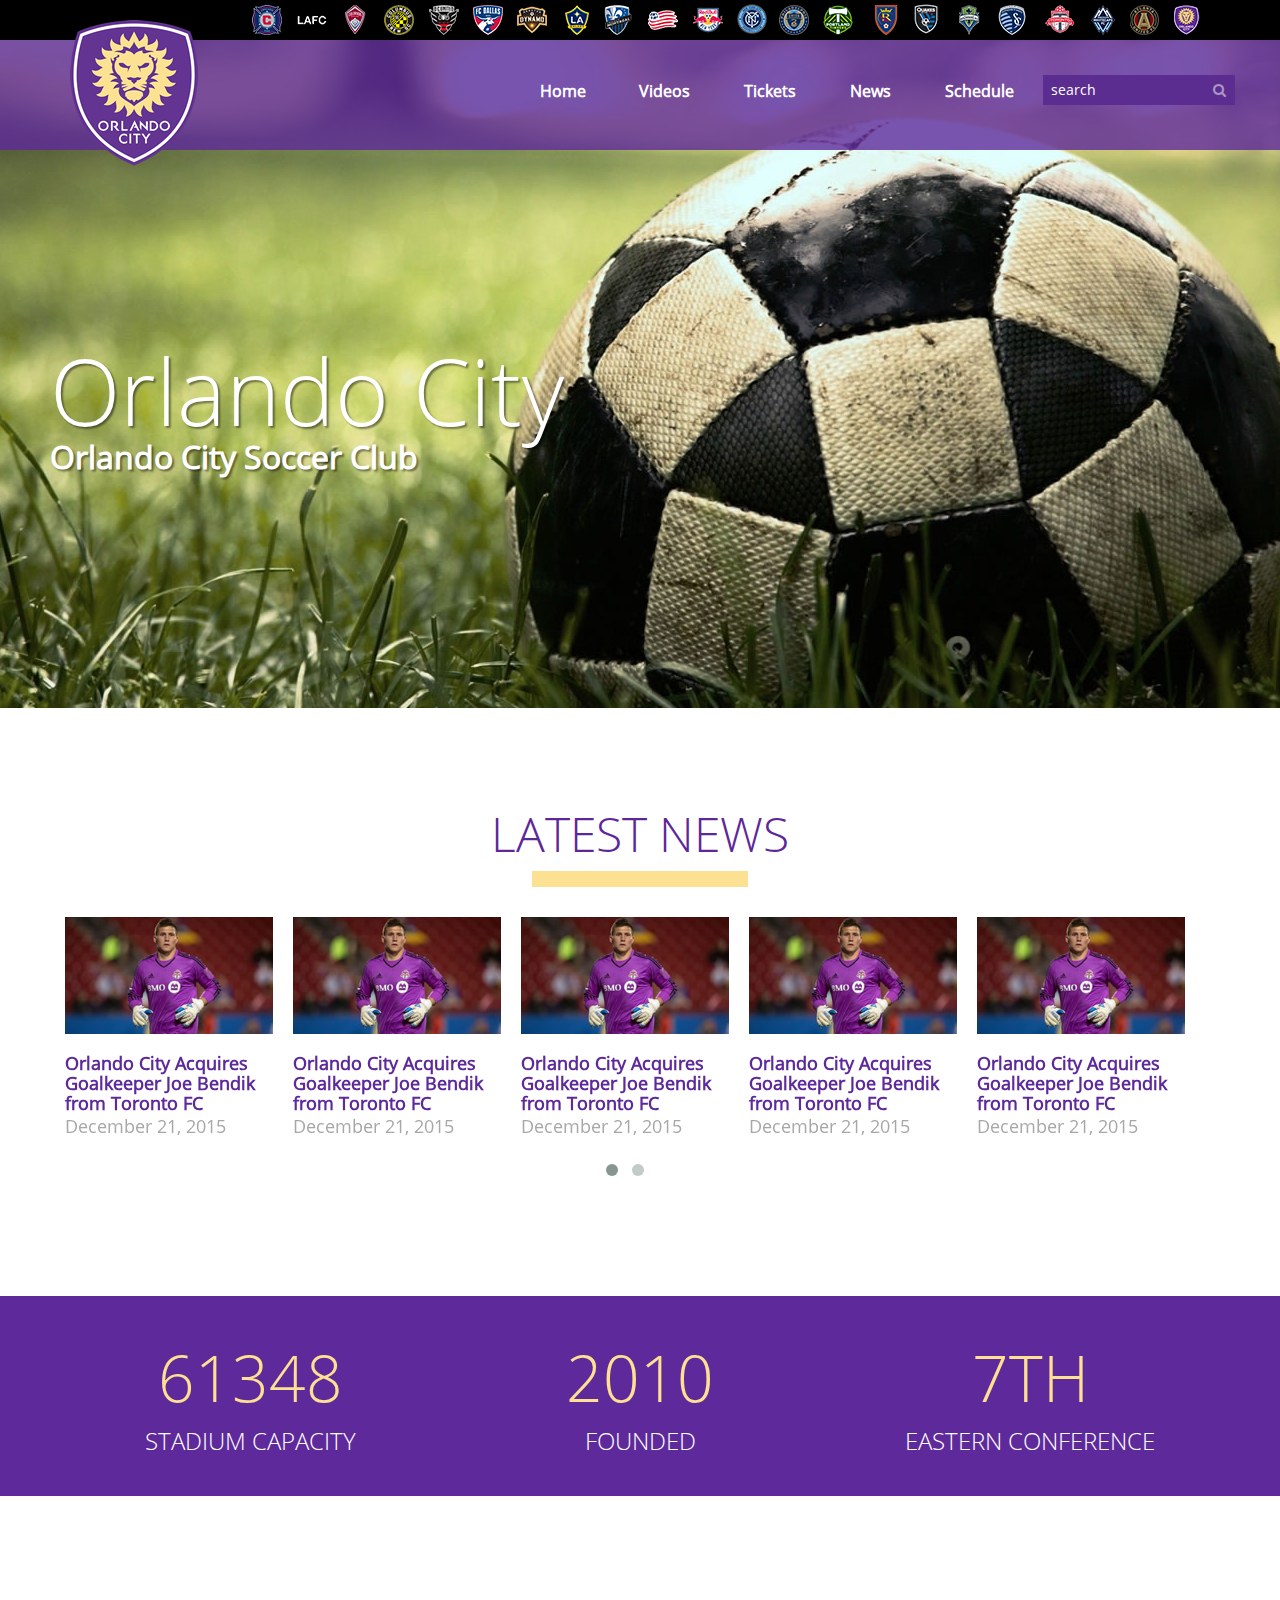
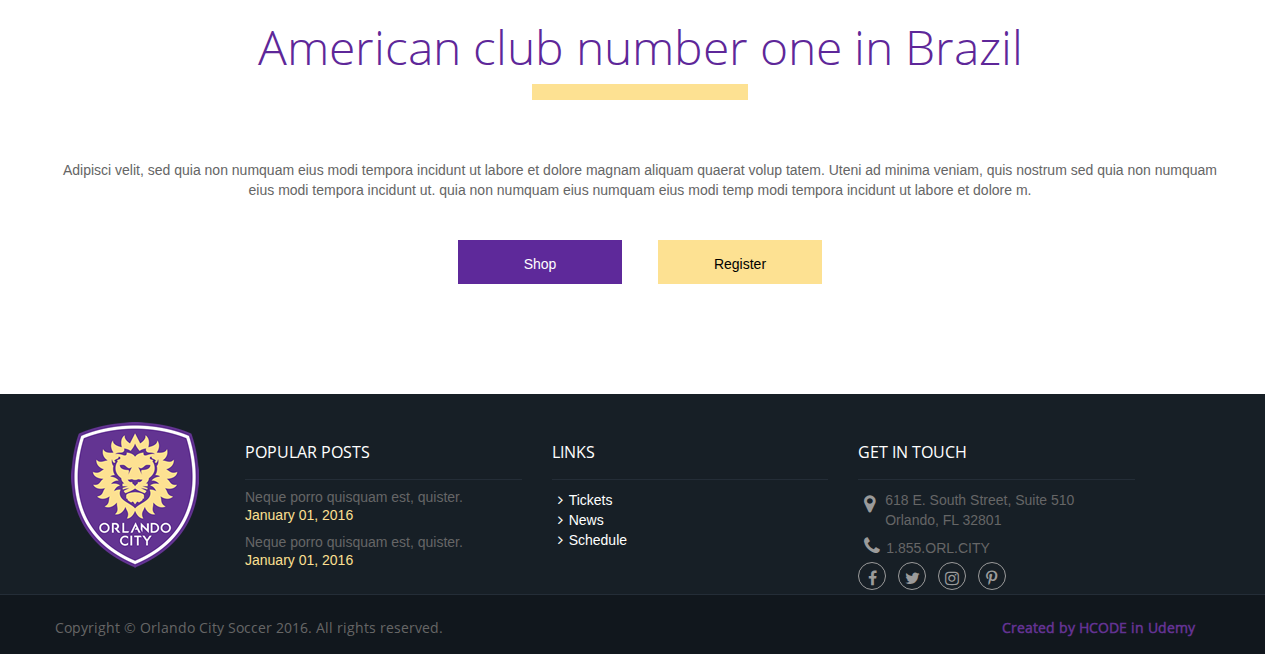
==== secao4-jQuery/index.html @ 57d395df "Seção 4 tag video" ====
<!DOCTYPE html>
<html lang='pt'>
	<head>
		<meta charset='utf-8'>
		<title>Orlando City</title>
		<link rel='stylesheet' href='lib/bootstrap/css/bootstrap.min.css'>
		<link rel="stylesheet" href="lib/owl-carousel/owl.carousel.css">
		<link rel='stylesheet' href='lib/owl-carousel/owl.theme.css'>
		<link rel='stylesheet' href='https://maxcdn.bootstrapcdn.com/font-awesome/4.5.0/css/font-awesome.min.css'>
		<link rel='stylesheet' href='css/orlando.css'>
	</head>
	<body>
		<header>
			<div class='container'>
				<img id='logotipo' src='img/orlando-logo.png' alt='Logotipo'>
			</div>
			<div class='header-black'>
				<div class='container'>
					<ul class='pull-right'>
						<li class='club-01'><a href='#'></a></li>
						<li class='club-02'><a href='#'></a></li>
						<li class='club-03'><a href='#'></a></li>
						<li class='club-04'><a href='#'></a></li>
						<li class='club-05'><a href='#'></a></li>
						<li class='club-06'><a href='#'></a></li>
						<li class='club-07'><a href='#'></a></li>
						<li class='club-08'><a href='#'></a></li>
						<li class='club-09'><a href='#'></a></li>
						<li class='club-10'><a href='#'></a></li>
						<li class='club-11'><a href='#'></a></li>
						<li class='club-12'><a href='#'></a></li>
						<li class='club-13'><a href='#'></a></li>
						<li class='club-14'><a href='#'></a></li>
						<li class='club-15'><a href='#'></a></li>
						<li class='club-16'><a href='#'></a></li>
						<li class='club-17'><a href='#'></a></li>
						<li class='club-18'><a href='#'></a></li>
						<li class='club-19'><a href='#'></a></li>
						<li class='club-20'><a href='#'></a></li>
						<li class='club-21'><a href='#'></a></li>
						<li class='club-22'><a href='#'></a></li>
					</ul>
				</div>
			</div>
			<div class='container'>
				<div class='row'>
					<nav id='menu' class='pull-right'>
						<ul>
							<li><a href='index.html'>Home</a></li>
							<li><a href='videos.html'>Videos</a></li>
							<li><a href='#'>Tickets</a></li>
							<li><a href='#'>News</a></li>
							<li><a href='#'>Schedule</a></li>
							<li class='search'>
								<div class='input-group'>
							      <input id='input-search' type='search' placeholder='search'>
							      <span class='input-group-btn'>
							        <button type='button'><i class='fa fa-search'></i></button>
							      </span>
							    </div><!-- /input-group -->
							</li>
						</ul>
					</nav>
				</div>
			</div>			
		</header>
		<section>
			<div id='banner'>
				<h1>Orlando City<small>Orlando City Soccer Club</small></h1>
			</div>
			<div id='news' class='container'>
				<div class='row text-center'>
					<h2>Latest News</h2>
					<hr>	
				</div>				
				<div class='row thumbnails owl-carousel owl-theme'>
					<div class='items'>
						<div class='item-inner'>
							<img src='img/noticia-thumb.jpg' alt='Noticia'>
							<h3>Orlando City Acquires Goalkeeper Joe Bendik from Toronto FC</h3>
							<time>December 21, 2015</time>
						</div>
					</div>
					<div class='items'>
						<div class='item-inner'>
							<img src='img/noticia-thumb.jpg' alt='Noticia'>
							<h3>Orlando City Acquires Goalkeeper Joe Bendik from Toronto FC</h3>
							<time>December 21, 2015</time>
						</div>
					</div>
					<div class='items'>
						<div class='item-inner'>
							<img src='img/noticia-thumb.jpg' alt='Noticia'>
							<h3>Orlando City Acquires Goalkeeper Joe Bendik from Toronto FC</h3>
							<time>December 21, 2015</time>
						</div>
					</div>
					<div class='items'>
						<div class='item-inner'>
							<img src='img/noticia-thumb.jpg' alt='Noticia'>
							<h3>Orlando City Acquires Goalkeeper Joe Bendik from Toronto FC</h3>
							<time>December 21, 2015</time>
						</div>
					</div>
					<div class='items'>
						<div class='item-inner'>
							<img src='img/noticia-thumb.jpg' alt='Noticia'>
							<h3>Orlando City Acquires Goalkeeper Joe Bendik from Toronto FC</h3>
							<time>December 21, 2015</time>
						</div>
					</div>
					<div class='items'>
						<div class='item-inner'>
							<img src='img/noticia-thumb.jpg' alt='Noticia'>
							<h3>Orlando City Acquires Goalkeeper Joe Bendik from Toronto FC</h3>
							<time>December 21, 2015</time>
						</div>
					</div>
					<div class='items'>
						<div class='item-inner'>
							<img src='img/noticia-thumb.jpg' alt='Noticia'>
							<h3>Orlando City Acquires Goalkeeper Joe Bendik from Toronto FC</h3>
							<time>December 21, 2015</time>
						</div>
					</div>
					<div class='items'>
						<div class='item-inner'>
							<img src='img/noticia-thumb.jpg' alt='Noticia'>
							<h3>Orlando City Acquires Goalkeeper Joe Bendik from Toronto FC</h3>
							<time>December 21, 2015</time>
						</div>
					</div>
				</div> <!-- owl carousel -->
			</div> <!-- notícias -->
			<div id='estatisticas'>
				<div class='container'>
					<div class='row'>
						<div class='col-md-4'>
							<p>61348<small>Stadium Capacity</small></p>
						</div>
						<div class='col-md-4'>
							<p>2010<small>Founded</small></p>
						</div>
						<div class='col-md-4'>
							<p>7th<small>Eastern Conference</small></p>
						</div>
					</div>
				</div>
			</div>
			<div id='call-to-action'>
				<div class='container'>
					<div class='row text-center'>
						<h2>American club number one in Brazil</h2>
						<hr>	
					</div>
					<div class='row'>
						<p>Adipisci velit, sed quia non numquam eius modi tempora incidunt ut labore et dolore magnam aliquam quaerat volup tatem. Uteni ad minima veniam, quis nostrum sed quia non numquam eius modi tempora incidunt ut. quia non numquam eius numquam eius modi temp modi tempora incidunt ut labore et dolore m.</p>
					</div>
					<div class='text-center'>
						<div class='row row-max-400'>
							<div class='col-xs-6'>
								<a href='#' class='btn btn-roxo'>Shop</a>
							</div>
							<div class='col-xs-6'>
								<a href='#' class='btn btn-amarelo'>Register</a>
							</div>
						</div>
					</div>
				</div>
			</div>
		</section>
		<footer>
			<div class='row row-cinza-claro'>
				<div class='container'>
					<div class='row'>
						<div class='col-md-2 text-center'>
							<img class='logotipo' src='img/orlando-logo.png' alt='Logotipo'>
						</div>
						<div class='col-md-10'>
							<div class='row row-cols'>
								<div class='col-md-4 col-popular-post'>
									<h4>POPULAR POSTS</h4>
									<ul class='list-unstyled'>
										<li>
											<h5>Neque porro quisquam est, quister.</h5>
											<time>January 01, 2016</time>
										</li>
										<li>
											<h5>Neque porro quisquam est, quister.</h5>
											<time>January 01, 2016</time>
										</li>
									</ul>
								</div>
								<div class='col-md-4 col-links'>
									<h4>LINKS</h4>
									<ul class='list-unstyled'>
										<li><a href='#'><i class='fa fa-angle-right'></i>Tickets</a></li>
										<li><a href='#'><i class='fa fa-angle-right'></i>News</a></li>
										<li><a href='#'><i class='fa fa-angle-right'></i>Schedule</a></li>
									</ul>
								</div>
								<div class='col-md-4 col-get-in-touch'>
									<h4>GET IN TOUCH</h4>
									<address>
										<i class='fa fa-map-marker'></i> <span>618 E. South Street, Suite 510<br/>Orlando, FL 32801</span>
									</address>
									<p><a href='tel:1855ORLCITY'><i class='fa fa-phone'></i>1.855.ORL.CITY</a></p>
									<ul class='list-unstyled list-socials'>
										<li>
											<a href='#' target='_blank'><i class='fa fa-facebook'></i></a>
										</li>
										<li>
											<a href='#' target='_blank'><i class='fa fa-twitter'></i></a>
										</li>
										<li>
											<a href='#' target='_blank'><i class='fa fa-instagram'></i></a>
										</li>
										<li>
											<a href='#' target='_blank'><i class='fa fa-pinterest-p'></i></a>
										</li>
									</ul>
								</div>
							</div>
						</div>
					</div>
				</div>
			</div>
			<div class='row row-cinza-escuro'>
				<div class='container'>
					<p class='pull-left'>Copyright © Orlando City Soccer 2016. All rights reserved.</p>
					<p class='pull-right text-roxo'>Created by HCODE in Udemy</p>
				</div>
			</div>
		</footer>
		<script src='lib/jquery/jquery.min.js'></script>
		<script src='lib/owl-carousel/owl.carousel.min.js'></script>
		<script src='lib/bootstrap/js/bootstrap.min.js'></script>
		<script>
			$(document).ready(() => {
				// transição de estilos do título do banner
				// quando passar o mouse pelo logotipo
				$('#logotipo').on('mouseover', function(){
					console.log('#logotipo mouseover');
					$('#banner h1').addClass('efeito-in');
					// let documentoHtml = $(document)[0];
					// console.log(documentoHtml);
					// $('#banner h1').css({'color':'red', 'font-size':'12em', 'transition':'1s'});
				}).on('mouseout', function(){
					console.log('#logotipo mouseout');
					$('#banner h1').removeClass('efeito-in');
				});
				// estilo da caixa de pesquisa
				$('#input-search').on('focus', function(){
					// quando entrar no foco
					$('li.search').addClass('ativo');
				}).on('blur', function(){
					// quando perder o foco
					$('li.search').removeClass('ativo');
					// limpa o campo
					$('#input-search').val('');
				});
				$('.thumbnails').owlCarousel({
					loop:true,
					margin:10,
					nav:true,
					navText:["Anterior","Próximo"],
					responsive:{
						0:{items:0},
						480:{items:3},
						768:{items:4},
						1200:{items:6},
					}
				});
			});
		</script>
		<!-- <script>
			$(document).ready(function() {
			});
		</script> -->
	</body>
</html>
---- secao4-jQuery/css/orlando.css ----
@font-face {
	font-family: 'OpenSans';
	src: url("../fonts/Open_Sans/OpenSans-Regular.ttf");
	font-size: 1em;
}
@font-face {
	font-family: 'OpenSans-Light';
	src: url("../fonts/Open_Sans/OpenSans-Light.ttf");
	font-size: 1em;
}
header {
	width: 100%;
	height: 150px;
	background-color: rgba(94, 41, 154, .8);
	z-index: 2;
    position: relative;
}
header .container {
	position: relative;
}
header #logotipo {
	position: absolute;
	top: 20px;
	z-index: 3;
}
header .header-black {
	background-color: #000;
	height: 40px;
}
header .header-black li {
	background-image: url("../img/clubs.png");
	background-repeat: no-repeat;
	display: inline-block;
	margin: 4px;
}
header .header-black li a {
	width: 32px;
	height: 32px;
	display: block;
}
header .header-black li.club-01 {
	background-position: 0px 0px;
}
header .header-black li.club-02 {
	background-position: -48px 0px;
}
header .header-black li.club-03 {
	background-position: -95px 0px;
}
header .header-black li.club-04 {
	background-position: -140px 0px;
}
header .header-black li.club-05 {
	background-position: -189px 0px;
}
header .header-black li.club-06 {
	background-position: -239px 0px;
}
header .header-black li.club-07 {
	background-position: -288px 0px;
}
header .header-black li.club-08 {
	background-position: -334px 0px;
}
header .header-black li.club-09 {
	background-position: -381px 0px;
}
header .header-black li.club-10 {
	background-position: -429px 0px;
}
header .header-black li.club-11 {
	background-position: -478px 0px;
}
header .header-black li.club-12 {
	background-position: -527px 0px;
}
header .header-black li.club-13 {
	background-position: -579px 0px;
}
header .header-black li.club-14 {
	background-position: -629px 0px;
}
header .header-black li.club-15 {
	background-position: -671px 0px;
}
header .header-black li.club-16 {
	background-position: -719px 0px;
}
header .header-black li.club-17 {
	background-position: -763px 0px;
}
header .header-black li.club-18 {
	background-position: -808px 0px;
}
header .header-black li.club-19 {
	background-position: -853px 0px;
}
header .header-black li.club-20 {
	background-position: -900px 0px;
}
header .header-black li.club-21 {
	background-position: -950px 0px;
}
header .header-black li.club-22 {
	background-position: -1000px 0px;
}
#menu {
	margin: 12px 0;
}
#menu li {
	display: inline-block;
	font-family: "OpenSans";
}
#menu li.search {
	/* transition-timing-function: cubic-bezier(1, -0.91, 0.91, 1); */
	transition-timing-function: cubic-bezier(0.075, 0.82, 0.165, 1);
	transition-duration: 1s;
	width: 182px;
}
#menu li.search input {
	background-color: #5C2D90;
	color: #fff;
	border: none;
	height: 30px;
	line-height: 30px;
	padding-left: 8px;
}
#menu li.search.ativo {
	width: 300px;
}
#menu li.search.ativo input {
	width: 300px;
}
#menu li.search ::-webkit-input-placeholder {
	color: #fff;	
}
#menu li.search button {
	background: none;
	border: none;
	position: absolute;
    right: 3px;
    top: 7px;
}
#menu li.search button i {
	font-size: 14px;
	color: rgba(255, 255, 255, .5);
}
#menu li a {
	color: #FFF;
	font-size: 16px;
	padding: 10px 25px;
	font-weight: bold;
}
#menu li.search .input-group {
	top: 8px;
}
#banner {
	width: 100%;
	height: 728px;
	position: relative;
	background: url("../img/banner.jpg") no-repeat;
	background-position: center -100px;
	top: -130px;
}
#banner h1 {
	transition: 1s;
	color: #fff;
	top: 300px;
	position: relative;
	font-size: 92px;
	text-shadow:2px 2px 2px rgba(0, 0, 0, .45);
	font-family: 'OpenSans-Light';
	margin-left: 50px;
}
#banner h1 small {
	font-size: 32px;
	display: block;
	color: #FFF;
	font-family: 'OpenSans';
	font-weight: bold;
}
#banner h1.efeito-in {
	color: red;
	font-size: 12em;
}
#news {
	position: relative;
    top: -110px;
}
#news h2 {
	color:#5E2799;
	font-family: 'OpenSans-Light';
	font-size: 48px;
	text-transform: uppercase;
	text-align: center;
}
#news hr {
	border:#FDE192 solid 8px;
	width: 200px;
	margin: 0 auto;
}
#news .thumbnails {
	margin-top: 20px;
}
#news .thumbnails h3 {
	color: #5E299A;
	font-size: 18px;
	font-family: 'OpenSans';
	font-weight: bold;
	margin-bottom: 0;
}
#news .thumbnails time {
	color:#A7A7A7;
	font-size: 18px;
	font-family: 'OpenSans';
}
#news .thumbnails .item-inner {
	padding: 10px;
}
#news .thumbnails .item-inner img {
	width: 100%;
}
#estatisticas {
	background-color: #5E299A;
	width: 100%;
	height: 200px;
	text-align: center;
}
#estatisticas p {
	color: #FDE092;
	text-transform: uppercase;
	font-family: 'OpenSans-Light';
	font-size: 64px;
	margin-top: 36px;
}
#estatisticas p small {
	color: #fff;
	font-size: 24px;
	display: block;
}
#call-to-action {
	text-align: center;
	margin-top: 105px;
}
#call-to-action h2 {
	color:#5E2799;
	font-family: 'OpenSans-Light';
	font-size: 48px;
	text-align: center;
}
#call-to-action hr {
	border:#FDE192 solid 8px;
	width: 200px;
	margin: 0 auto;
}
#call-to-action p {
	margin-top: 60px;
	margin-bottom: 40px;
	color: #656565;
}
#call-to-action .btn {
	min-width: 164px;
    height: 44px;
    line-height: 34px;
    border-radius: 0;
}
#call-to-action .btn-roxo {
    color: #fff;
    background-color: #5E299A;
    border-color: #5E299A;
}
#call-to-action .btn-amarelo {
    color: #000;
    background-color: #FDE192;
    border-color: #FDE192;
}
#call-to-action .row-max-400 {
	margin: 0 auto;
	max-width: 400px;
}
footer {
	margin-top: 110px;
}
footer .row {
	width: 100%;
}
footer .row p {
	line-height: 55px;
	margin-bottom: 0;
}
footer .row-cinza-claro {
	height: 200px;
	background-color: #171F26;
}
footer .row-cinza-escuro {
	height: 60px;
	background-color: #11171D;
	border-top: #242D37 1px solid;
}
footer .pull-left {
	font-family: 'OpenSans';
	font-size: 14px;
	color: #666;
}
footer .text-roxo {
	color: #623291;
	font-family: 'OpenSans';
	font-weight: bold;
	font-size: 14px;
}
footer .logotipo {
	margin-top: 28px;
}
footer .col-popular-post,
footer .col-links,
footer .col-get-in-touch {
	margin-top: 40px;
}
footer .row-cols h4 {
	font-family: 'OpenSans';
	font-size: 16px;
	color: #FFF;
	padding-bottom: 17px;
	border-bottom: #242D37 1px solid;
}
footer .row-cols h5 {
	color: #666;
	font-family: Arial;
	font-size: 14px;
	margin-bottom: 0;
}
footer .row-cols time {
	color: #FDE092;
	font-family: Arial;
	font-size: 14px;
}
footer .col-links a {
	color: #FFF;
	font-family: Arial;
	font-size: 14px;
}
footer .col-links .fa {
	margin: 0 6px;
}
footer .col-get-in-touch address {
	color:#666;
	font-family: Arial;
	font-size: 14px;
	margin-bottom: 6px;
}
footer .col-get-in-touch address span {
	display: inline-block;
}
footer .col-get-in-touch address i {
	position: relative;
	top: -14px;
}
footer .col-get-in-touch i {
	color: #9B9B9B;
	font-size: 20px;
	margin: 0 6px;
}
footer .col-get-in-touch a {
	color: #666;
}
footer .col-get-in-touch p {
	line-height: 20px;
}
footer .list-socials {
	margin-top: 4px;
}
footer .list-socials li {
	display: inline-block;
	margin-right: 8px;
}
footer .list-socials a {
	display: block;
	border: #9B9B9B 1px solid;
	width: 28px;
	height: 28px;
	line-height: 28px;
	border-radius: 14px;
	text-align: center;
}
footer .list-socials i {
	font-size: 16px;
	margin: 7px auto;
}
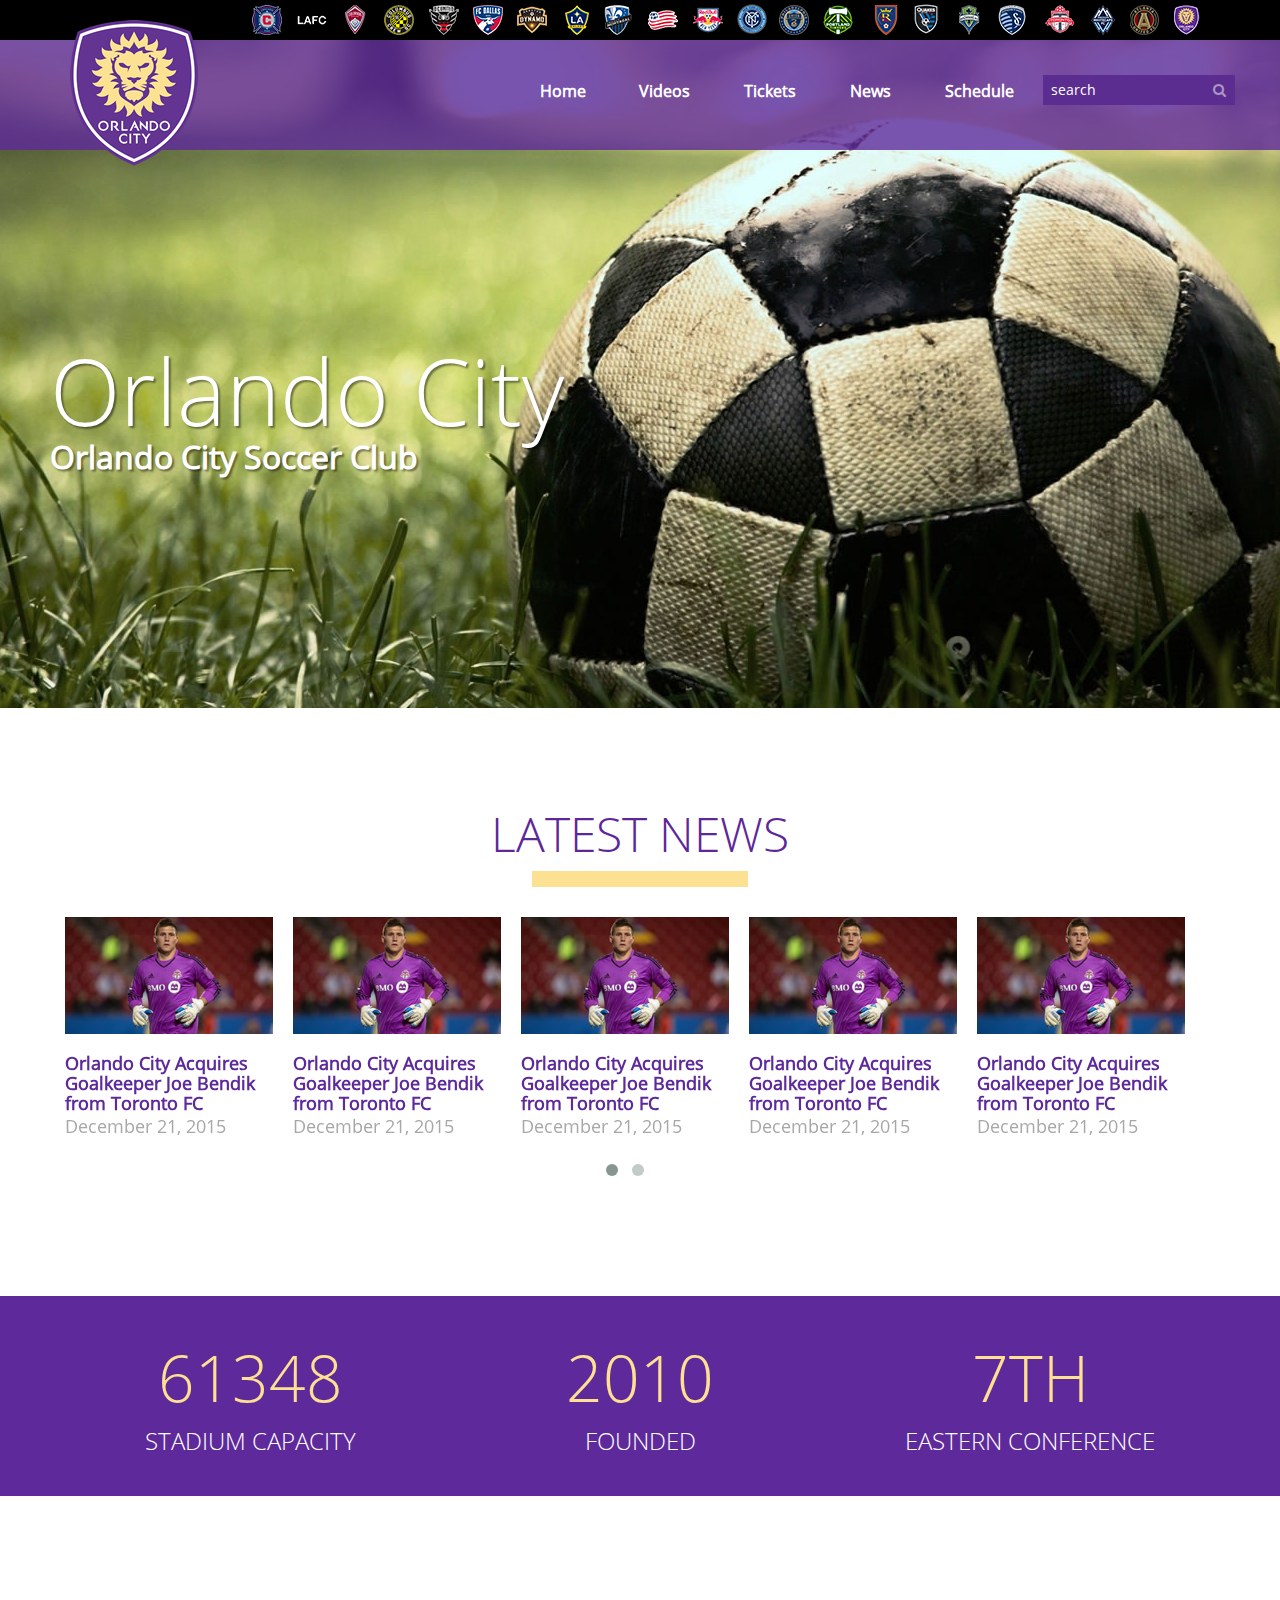
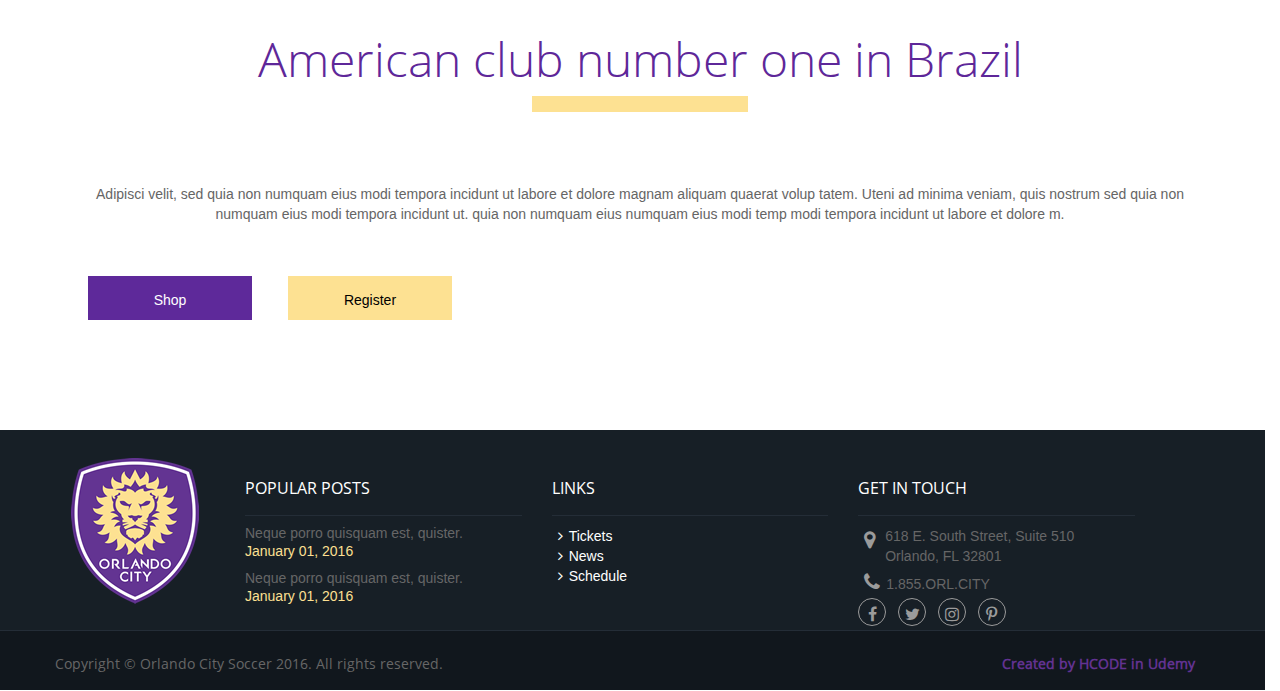
==== commit bdec0feb: "Seção 4 video" ====
--- a/secao4-jQuery/index.html
+++ b/secao4-jQuery/index.html
@@ -169,7 +169,7 @@
 				</div>
 			</div>
 		</section>
-		<footer>
+		<footer as="as">
 			<div class='row row-cinza-claro'>
 				<div class='container'>
 					<div class='row'>
--- a/secao4-jQuery/css/orlando.css
+++ b/secao4-jQuery/css/orlando.css
@@ -385,4 +385,7 @@
 footer .list-socials i {
 	font-size: 16px;
 	margin: 7px auto;
+}
+#call-to-action div.row {
+	margin: 12px 0px 0px 0px;
 }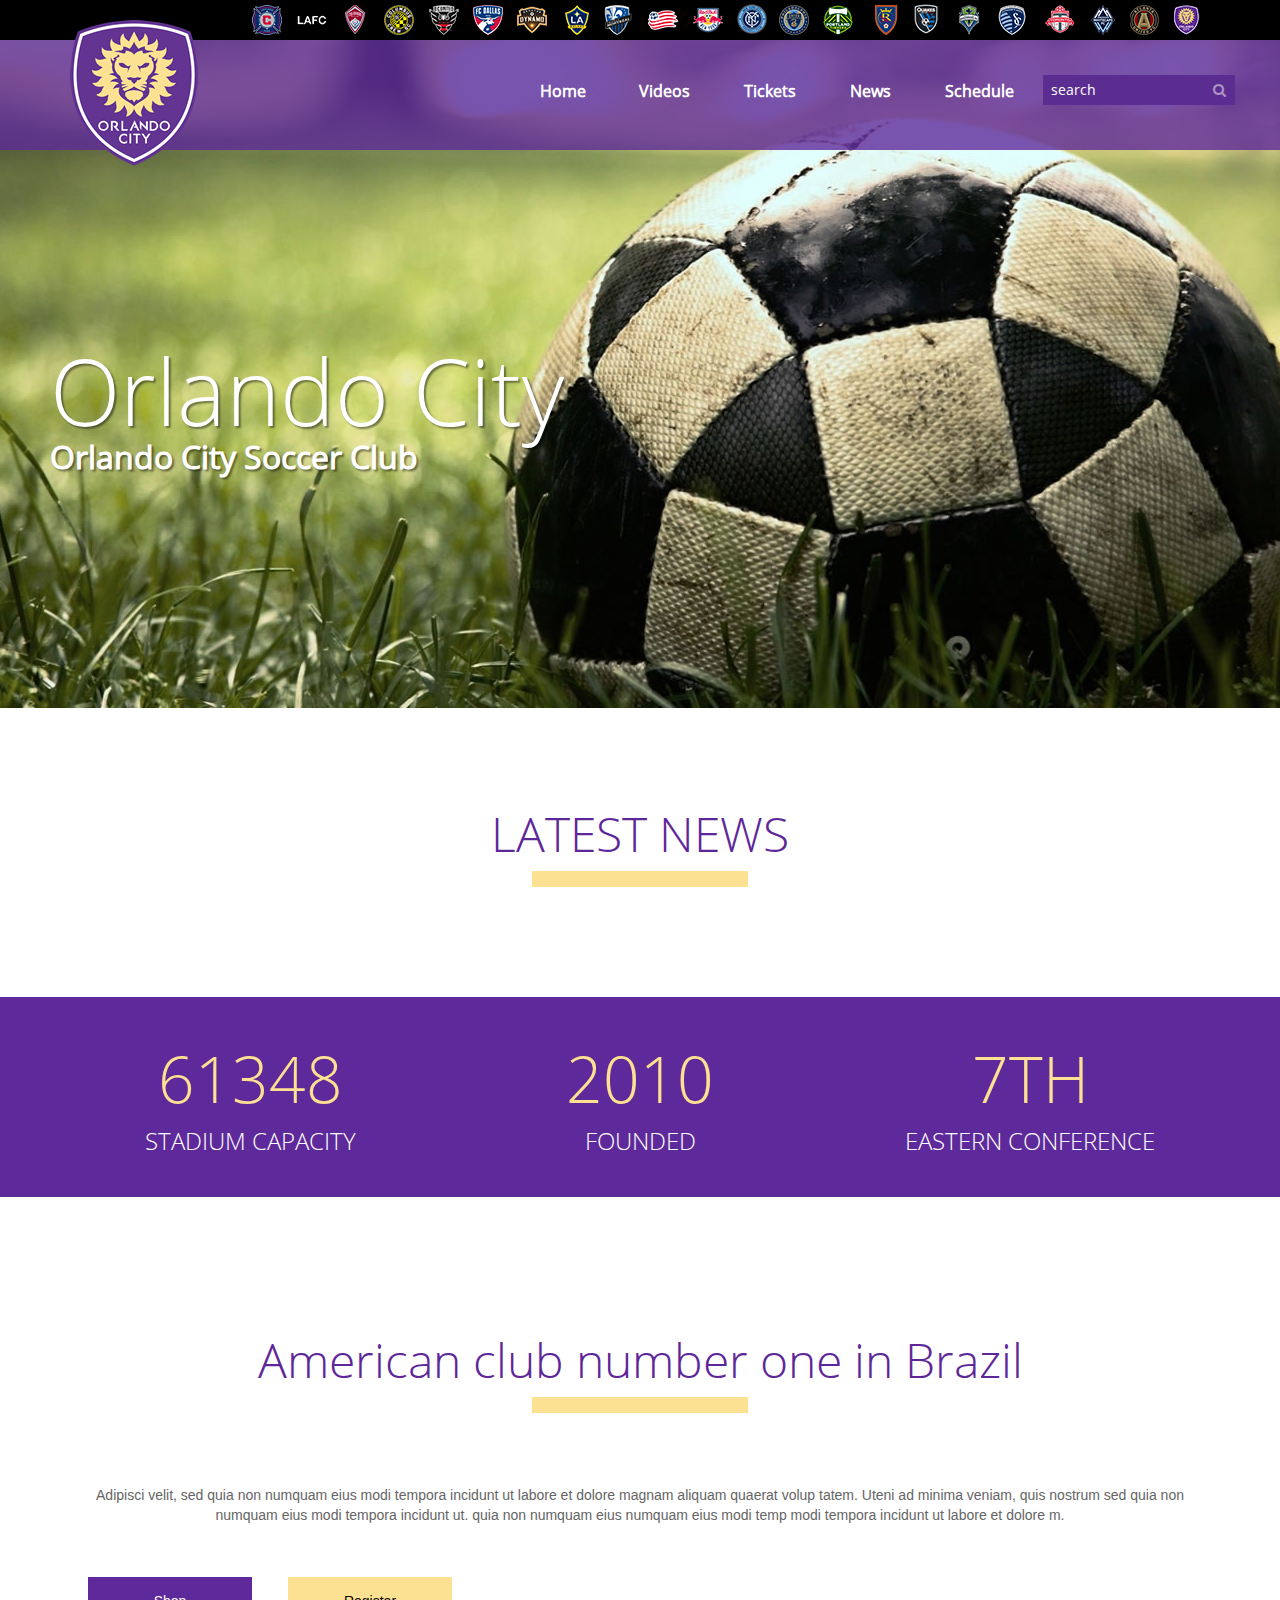
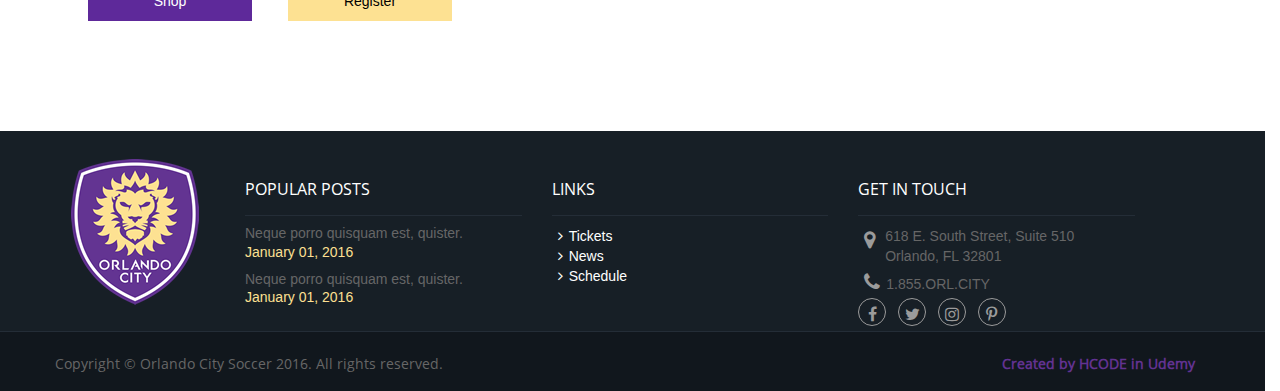
==== commit 48258308: "carousel, jquery - menu de vídeo interativo" ====
--- a/secao4-jQuery/index.html
+++ b/secao4-jQuery/index.html
@@ -169,7 +169,7 @@
 				</div>
 			</div>
 		</section>
-		<footer as="as">
+		<footer>
 			<div class='row row-cinza-claro'>
 				<div class='container'>
 					<div class='row'>
@@ -235,44 +235,7 @@
 		<script src='lib/jquery/jquery.min.js'></script>
 		<script src='lib/owl-carousel/owl.carousel.min.js'></script>
 		<script src='lib/bootstrap/js/bootstrap.min.js'></script>
-		<script>
-			$(document).ready(() => {
-				// transição de estilos do título do banner
-				// quando passar o mouse pelo logotipo
-				$('#logotipo').on('mouseover', function(){
-					console.log('#logotipo mouseover');
-					$('#banner h1').addClass('efeito-in');
-					// let documentoHtml = $(document)[0];
-					// console.log(documentoHtml);
-					// $('#banner h1').css({'color':'red', 'font-size':'12em', 'transition':'1s'});
-				}).on('mouseout', function(){
-					console.log('#logotipo mouseout');
-					$('#banner h1').removeClass('efeito-in');
-				});
-				// estilo da caixa de pesquisa
-				$('#input-search').on('focus', function(){
-					// quando entrar no foco
-					$('li.search').addClass('ativo');
-				}).on('blur', function(){
-					// quando perder o foco
-					$('li.search').removeClass('ativo');
-					// limpa o campo
-					$('#input-search').val('');
-				});
-				$('.thumbnails').owlCarousel({
-					loop:true,
-					margin:10,
-					nav:true,
-					navText:["Anterior","Próximo"],
-					responsive:{
-						0:{items:0},
-						480:{items:3},
-						768:{items:4},
-						1200:{items:6},
-					}
-				});
-			});
-		</script>
+		<script src="js/efeitos.js"></script>
 		<!-- <script>
 			$(document).ready(function() {
 			});
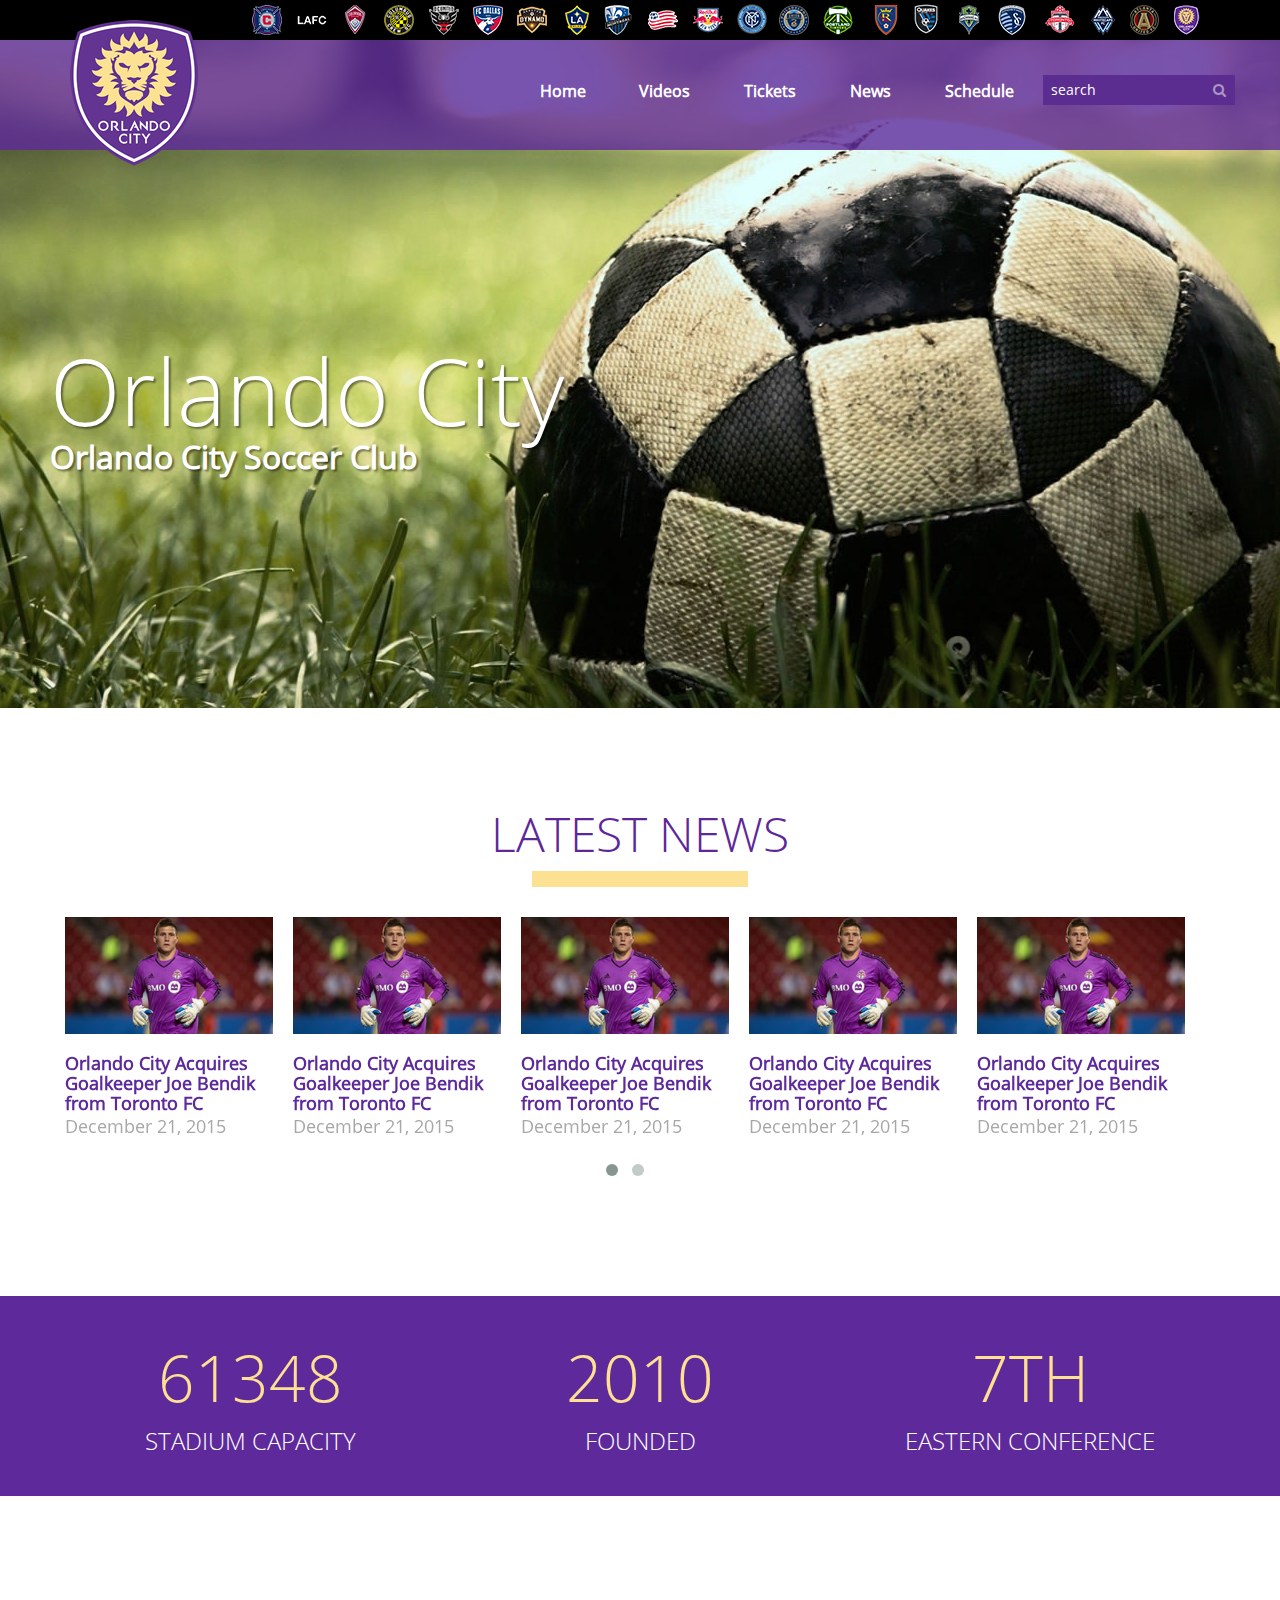
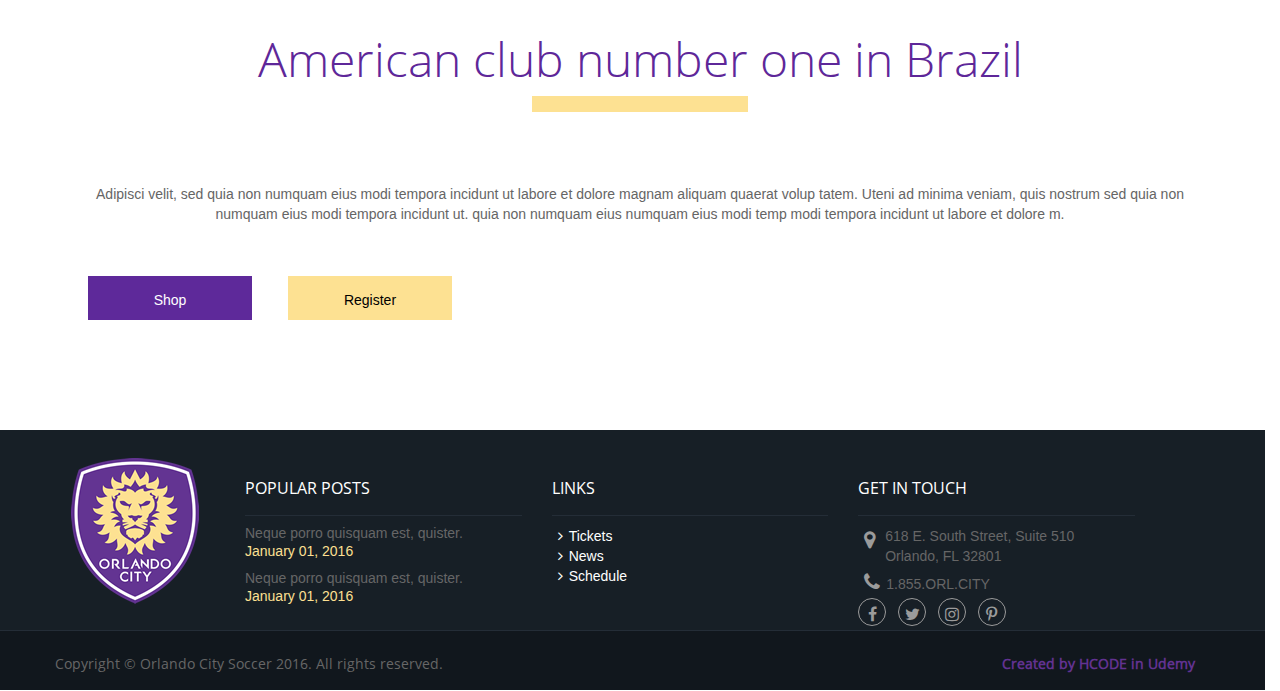
==== commit ae490040: "Início Seção 6 Responsivo Mobile" ====
--- a/secao4-jQuery/index.html
+++ b/secao4-jQuery/index.html
@@ -2,12 +2,14 @@
 <html lang='pt'>
 	<head>
 		<meta charset='utf-8'>
+		<meta name="viewport" content="width:device-width, inicial-scale=1">
 		<title>Orlando City</title>
 		<link rel='stylesheet' href='lib/bootstrap/css/bootstrap.min.css'>
 		<link rel="stylesheet" href="lib/owl-carousel/owl.carousel.css">
 		<link rel='stylesheet' href='lib/owl-carousel/owl.theme.css'>
 		<link rel='stylesheet' href='https://maxcdn.bootstrapcdn.com/font-awesome/4.5.0/css/font-awesome.min.css'>
 		<link rel='stylesheet' href='css/orlando.css'>
+		<link rel='stylesheet' href='css/orlando-mobile.css'>
 	</head>
 	<body>
 		<header>
--- a/secao4-jQuery/css/orlando.css
+++ b/secao4-jQuery/css/orlando.css
@@ -388,4 +388,8 @@
 }
 #call-to-action div.row {
 	margin: 12px 0px 0px 0px;
+}
+video {
+	width: 60%;
+	margin: 0px auto;
 }--- a/secao4-jQuery/css/orlando-mobile.css
+++ b/secao4-jQuery/css/orlando-mobile.css
@@ -0,0 +1,15 @@
+/* tamanho padrão para tables */
+
+@media only screen and (max-width:1080px) {
+    .header-black {
+        display: none;
+    }
+}
+
+/* tamanho padrão para tables */
+
+@media only screen and (max-width:480px) {
+    .header-black {
+        display: none;
+    }
+}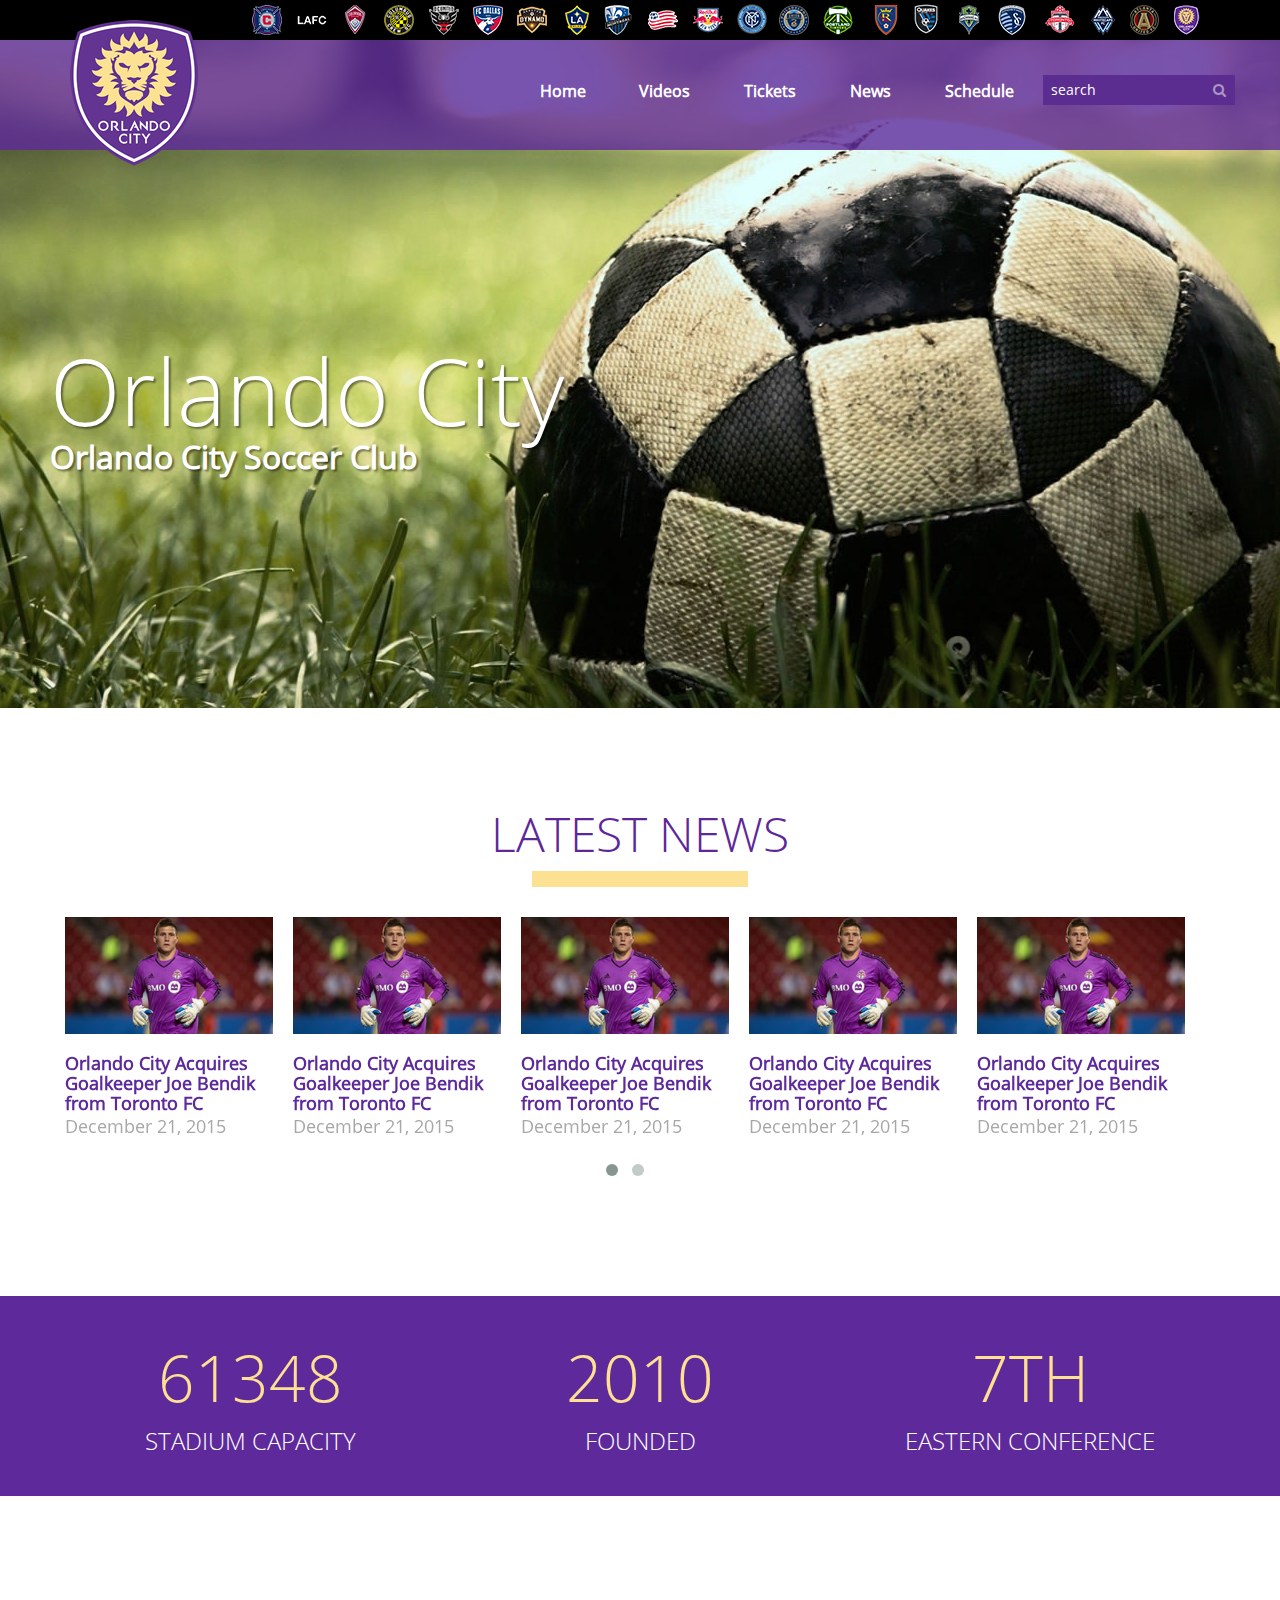
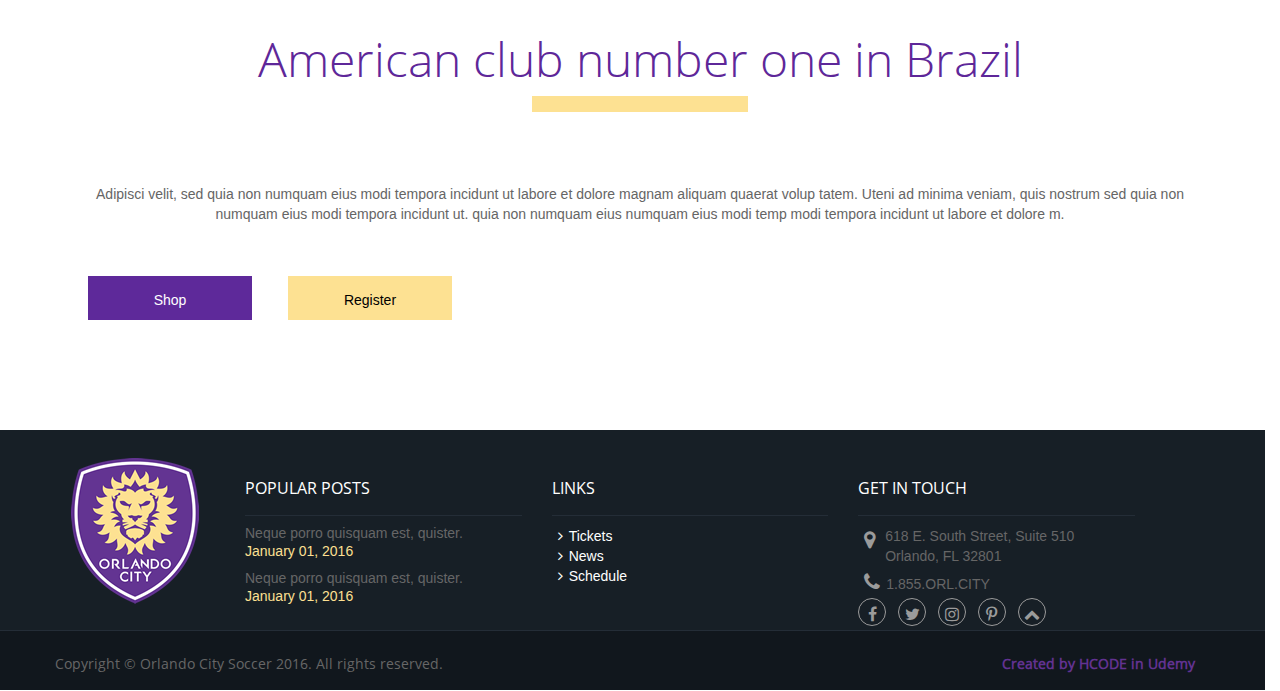
==== commit 46e39c59: "55. Responsivo Mobile - Rodapé - Parte 2" ====
--- a/secao4-jQuery/index.html
+++ b/secao4-jQuery/index.html
@@ -1,63 +1,65 @@
 <!DOCTYPE html>
-<html lang='pt'>
+<html lang="pt">
 	<head>
-		<meta charset='utf-8'>
-		<meta name="viewport" content="width:device-width, inicial-scale=1">
+		<meta charset="utf-8">
+		<meta name="viewport" content="width=device-width, initial-scale=1">
 		<title>Orlando City</title>
-		<link rel='stylesheet' href='lib/bootstrap/css/bootstrap.min.css'>
+		<link rel="stylesheet" href="lib/bootstrap/css/bootstrap.min.css">
 		<link rel="stylesheet" href="lib/owl-carousel/owl.carousel.css">
-		<link rel='stylesheet' href='lib/owl-carousel/owl.theme.css'>
-		<link rel='stylesheet' href='https://maxcdn.bootstrapcdn.com/font-awesome/4.5.0/css/font-awesome.min.css'>
-		<link rel='stylesheet' href='css/orlando.css'>
-		<link rel='stylesheet' href='css/orlando-mobile.css'>
+		<link rel="stylesheet" href="lib/owl-carousel/owl.theme.css">
+		<link rel="stylesheet" href="https://maxcdn.bootstrapcdn.com/font-awesome/4.5.0/css/font-awesome.min.css">
+		<link rel="stylesheet" href="css/orlando.css">
+		<link rel="stylesheet" href="css/orlando-mobile.css">
 	</head>
 	<body>
 		<header>
-			<div class='container'>
-				<img id='logotipo' src='img/orlando-logo.png' alt='Logotipo'>
-			</div>
-			<div class='header-black'>
-				<div class='container'>
-					<ul class='pull-right'>
-						<li class='club-01'><a href='#'></a></li>
-						<li class='club-02'><a href='#'></a></li>
-						<li class='club-03'><a href='#'></a></li>
-						<li class='club-04'><a href='#'></a></li>
-						<li class='club-05'><a href='#'></a></li>
-						<li class='club-06'><a href='#'></a></li>
-						<li class='club-07'><a href='#'></a></li>
-						<li class='club-08'><a href='#'></a></li>
-						<li class='club-09'><a href='#'></a></li>
-						<li class='club-10'><a href='#'></a></li>
-						<li class='club-11'><a href='#'></a></li>
-						<li class='club-12'><a href='#'></a></li>
-						<li class='club-13'><a href='#'></a></li>
-						<li class='club-14'><a href='#'></a></li>
-						<li class='club-15'><a href='#'></a></li>
-						<li class='club-16'><a href='#'></a></li>
-						<li class='club-17'><a href='#'></a></li>
-						<li class='club-18'><a href='#'></a></li>
-						<li class='club-19'><a href='#'></a></li>
-						<li class='club-20'><a href='#'></a></li>
-						<li class='club-21'><a href='#'></a></li>
-						<li class='club-22'><a href='#'></a></li>
+			<div class="container container-logo">
+				<img id="logotipo" src="img/orlando-logo.png" alt="Logotipo">
+			</div>
+			<div class="header-black">
+				<div class="container">
+					<button id="btn-bars" type="button"><i class="fa fa-bars"></i></button>
+					<button id="btn-search" type="button"><i class="fa fa-search"></i></button>
+					<ul class="pull-right">
+						<li class="club-01"><a href="#"></a></li>
+						<li class="club-02"><a href="#"></a></li>
+						<li class="club-03"><a href="#"></a></li>
+						<li class="club-04"><a href="#"></a></li>
+						<li class="club-05"><a href="#"></a></li>
+						<li class="club-06"><a href="#"></a></li>
+						<li class="club-07"><a href="#"></a></li>
+						<li class="club-08"><a href="#"></a></li>
+						<li class="club-09"><a href="#"></a></li>
+						<li class="club-10"><a href="#"></a></li>
+						<li class="club-11"><a href="#"></a></li>
+						<li class="club-12"><a href="#"></a></li>
+						<li class="club-13"><a href="#"></a></li>
+						<li class="club-14"><a href="#"></a></li>
+						<li class="club-15"><a href="#"></a></li>
+						<li class="club-16"><a href="#"></a></li>
+						<li class="club-17"><a href="#"></a></li>
+						<li class="club-18"><a href="#"></a></li>
+						<li class="club-19"><a href="#"></a></li>
+						<li class="club-20"><a href="#"></a></li>
+						<li class="club-21"><a href="#"></a></li>
+						<li class="club-22"><a href="#"></a></li>
 					</ul>
 				</div>
 			</div>
-			<div class='container'>
-				<div class='row'>
-					<nav id='menu' class='pull-right'>
+			<div class="container">
+				<div class="row">
+					<nav id="menu" class="pull-right">
 						<ul>
-							<li><a href='index.html'>Home</a></li>
-							<li><a href='videos.html'>Videos</a></li>
-							<li><a href='#'>Tickets</a></li>
-							<li><a href='#'>News</a></li>
-							<li><a href='#'>Schedule</a></li>
-							<li class='search'>
-								<div class='input-group'>
-							      <input id='input-search' type='search' placeholder='search'>
-							      <span class='input-group-btn'>
-							        <button type='button'><i class='fa fa-search'></i></button>
+							<li><a href="index.html">Home</a></li>
+							<li><a href="videos.html">Videos</a></li>
+							<li><a href="#">Tickets</a></li>
+							<li><a href="#">News</a></li>
+							<li><a href="#">Schedule</a></li>
+							<li class="search">
+								<div class="input-group">
+							      <input id="input-search" type="search" placeholder="search">
+							      <span class="input-group-btn">
+							        <button type="button"><i class="fa fa-search"></i></button>
 							      </span>
 							    </div><!-- /input-group -->
 							</li>
@@ -67,104 +69,106 @@
 			</div>			
 		</header>
 		<section>
-			<div id='banner'>
+			<div id="banner">
 				<h1>Orlando City<small>Orlando City Soccer Club</small></h1>
 			</div>
-			<div id='news' class='container'>
-				<div class='row text-center'>
+			<div id="news" class="container">
+				<div class="row text-center">
 					<h2>Latest News</h2>
 					<hr>	
-				</div>				
-				<div class='row thumbnails owl-carousel owl-theme'>
-					<div class='items'>
-						<div class='item-inner'>
-							<img src='img/noticia-thumb.jpg' alt='Noticia'>
-							<h3>Orlando City Acquires Goalkeeper Joe Bendik from Toronto FC</h3>
-							<time>December 21, 2015</time>
-						</div>
-					</div>
-					<div class='items'>
-						<div class='item-inner'>
-							<img src='img/noticia-thumb.jpg' alt='Noticia'>
-							<h3>Orlando City Acquires Goalkeeper Joe Bendik from Toronto FC</h3>
-							<time>December 21, 2015</time>
-						</div>
-					</div>
-					<div class='items'>
-						<div class='item-inner'>
-							<img src='img/noticia-thumb.jpg' alt='Noticia'>
-							<h3>Orlando City Acquires Goalkeeper Joe Bendik from Toronto FC</h3>
-							<time>December 21, 2015</time>
-						</div>
-					</div>
-					<div class='items'>
-						<div class='item-inner'>
-							<img src='img/noticia-thumb.jpg' alt='Noticia'>
-							<h3>Orlando City Acquires Goalkeeper Joe Bendik from Toronto FC</h3>
-							<time>December 21, 2015</time>
-						</div>
-					</div>
-					<div class='items'>
-						<div class='item-inner'>
-							<img src='img/noticia-thumb.jpg' alt='Noticia'>
-							<h3>Orlando City Acquires Goalkeeper Joe Bendik from Toronto FC</h3>
-							<time>December 21, 2015</time>
-						</div>
-					</div>
-					<div class='items'>
-						<div class='item-inner'>
-							<img src='img/noticia-thumb.jpg' alt='Noticia'>
-							<h3>Orlando City Acquires Goalkeeper Joe Bendik from Toronto FC</h3>
-							<time>December 21, 2015</time>
-						</div>
-					</div>
-					<div class='items'>
-						<div class='item-inner'>
-							<img src='img/noticia-thumb.jpg' alt='Noticia'>
-							<h3>Orlando City Acquires Goalkeeper Joe Bendik from Toronto FC</h3>
-							<time>December 21, 2015</time>
-						</div>
-					</div>
-					<div class='items'>
-						<div class='item-inner'>
-							<img src='img/noticia-thumb.jpg' alt='Noticia'>
+				</div>
+				<button id="btn-news-prev" type="button"><i class="fa fa-angle-left"></i></button>
+				<button id="btn-news-next" type="button"><i class="fa fa-angle-right"></i></button>
+				<div class="row thumbnails owl-carousel owl-theme">
+					<div class="items">
+						<div class="item-inner">
+							<img src="img/noticia-thumb.jpg" alt="Noticia">
+							<h3>Orlando City Acquires Goalkeeper Joe Bendik from Toronto FC</h3>
+							<time>December 21, 2015</time>
+						</div>
+					</div>
+					<div class="items">
+						<div class="item-inner">
+							<img src="img/noticia-thumb.jpg" alt="Noticia">
+							<h3>Orlando City Acquires Goalkeeper Joe Bendik from Toronto FC</h3>
+							<time>December 21, 2015</time>
+						</div>
+					</div>
+					<div class="items">
+						<div class="item-inner">
+							<img src="img/noticia-thumb.jpg" alt="Noticia">
+							<h3>Orlando City Acquires Goalkeeper Joe Bendik from Toronto FC</h3>
+							<time>December 21, 2015</time>
+						</div>
+					</div>
+					<div class="items">
+						<div class="item-inner">
+							<img src="img/noticia-thumb.jpg" alt="Noticia">
+							<h3>Orlando City Acquires Goalkeeper Joe Bendik from Toronto FC</h3>
+							<time>December 21, 2015</time>
+						</div>
+					</div>
+					<div class="items">
+						<div class="item-inner">
+							<img src="img/noticia-thumb.jpg" alt="Noticia">
+							<h3>Orlando City Acquires Goalkeeper Joe Bendik from Toronto FC</h3>
+							<time>December 21, 2015</time>
+						</div>
+					</div>
+					<div class="items">
+						<div class="item-inner">
+							<img src="img/noticia-thumb.jpg" alt="Noticia">
+							<h3>Orlando City Acquires Goalkeeper Joe Bendik from Toronto FC</h3>
+							<time>December 21, 2015</time>
+						</div>
+					</div>
+					<div class="items">
+						<div class="item-inner">
+							<img src="img/noticia-thumb.jpg" alt="Noticia">
+							<h3>Orlando City Acquires Goalkeeper Joe Bendik from Toronto FC</h3>
+							<time>December 21, 2015</time>
+						</div>
+					</div>
+					<div class="items">
+						<div class="item-inner">
+							<img src="img/noticia-thumb.jpg" alt="Noticia">
 							<h3>Orlando City Acquires Goalkeeper Joe Bendik from Toronto FC</h3>
 							<time>December 21, 2015</time>
 						</div>
 					</div>
 				</div> <!-- owl carousel -->
 			</div> <!-- notícias -->
-			<div id='estatisticas'>
-				<div class='container'>
-					<div class='row'>
-						<div class='col-md-4'>
+			<div id="estatisticas">
+				<div class="container">
+					<div class="row">
+						<div class="col-md-4">
 							<p>61348<small>Stadium Capacity</small></p>
 						</div>
-						<div class='col-md-4'>
+						<div class="col-md-4">
 							<p>2010<small>Founded</small></p>
 						</div>
-						<div class='col-md-4'>
+						<div class="col-md-4">
 							<p>7th<small>Eastern Conference</small></p>
 						</div>
 					</div>
 				</div>
 			</div>
-			<div id='call-to-action'>
-				<div class='container'>
-					<div class='row text-center'>
+			<div id="call-to-action">
+				<div class="container">
+					<div class="row text-center">
 						<h2>American club number one in Brazil</h2>
 						<hr>	
 					</div>
-					<div class='row'>
+					<div class="row">
 						<p>Adipisci velit, sed quia non numquam eius modi tempora incidunt ut labore et dolore magnam aliquam quaerat volup tatem. Uteni ad minima veniam, quis nostrum sed quia non numquam eius modi tempora incidunt ut. quia non numquam eius numquam eius modi temp modi tempora incidunt ut labore et dolore m.</p>
 					</div>
-					<div class='text-center'>
-						<div class='row row-max-400'>
-							<div class='col-xs-6'>
-								<a href='#' class='btn btn-roxo'>Shop</a>
+					<div class="text-center">
+						<div class="row row-max-400">
+							<div class="col-xs-6">
+								<a href="#" class="btn btn-roxo">Shop</a>
 							</div>
-							<div class='col-xs-6'>
-								<a href='#' class='btn btn-amarelo'>Register</a>
+							<div class="col-xs-6">
+								<a href="#" class="btn btn-amarelo">Register</a>
 							</div>
 						</div>
 					</div>
@@ -172,17 +176,17 @@
 			</div>
 		</section>
 		<footer>
-			<div class='row row-cinza-claro'>
-				<div class='container'>
-					<div class='row'>
-						<div class='col-md-2 text-center'>
-							<img class='logotipo' src='img/orlando-logo.png' alt='Logotipo'>
-						</div>
-						<div class='col-md-10'>
-							<div class='row row-cols'>
-								<div class='col-md-4 col-popular-post'>
+			<div class="row row-cinza-claro">
+				<div class="container">
+					<div class="row">
+						<div class="col-md-2 text-center hidden-xs">
+							<img class="logotipo" src="img/orlando-logo.png" alt="Logotipo">
+						</div>
+						<div class="col-md-10">
+							<div class="row row-cols">
+								<div class="col-md-4 col-popular-post hidden-xs">
 									<h4>POPULAR POSTS</h4>
-									<ul class='list-unstyled'>
+									<ul class="list-unstyled">
 										<li>
 											<h5>Neque porro quisquam est, quister.</h5>
 											<time>January 01, 2016</time>
@@ -193,33 +197,26 @@
 										</li>
 									</ul>
 								</div>
-								<div class='col-md-4 col-links'>
+								<div class="col-md-4 col-links hidden-xs">
 									<h4>LINKS</h4>
-									<ul class='list-unstyled'>
-										<li><a href='#'><i class='fa fa-angle-right'></i>Tickets</a></li>
-										<li><a href='#'><i class='fa fa-angle-right'></i>News</a></li>
-										<li><a href='#'><i class='fa fa-angle-right'></i>Schedule</a></li>
+									<ul class="list-unstyled">
+										<li><a href="#"><i class="fa fa-angle-right"></i>Tickets</a></li>
+										<li><a href="#"><i class="fa fa-angle-right"></i>News</a></li>
+										<li><a href="#"><i class="fa fa-angle-right"></i>Schedule</a></li>
 									</ul>
 								</div>
-								<div class='col-md-4 col-get-in-touch'>
-									<h4>GET IN TOUCH</h4>
-									<address>
-										<i class='fa fa-map-marker'></i> <span>618 E. South Street, Suite 510<br/>Orlando, FL 32801</span>
+								<div class="col-md-4 col-get-in-touch">
+									<h4 class="hidden-xs">GET IN TOUCH</h4>
+									<address class="hidden-xs">
+										<i class="fa fa-map-marker"></i> <span>618 E. South Street, Suite 510<br/>Orlando, FL 32801</span>
 									</address>
-									<p><a href='tel:1855ORLCITY'><i class='fa fa-phone'></i>1.855.ORL.CITY</a></p>
-									<ul class='list-unstyled list-socials'>
-										<li>
-											<a href='#' target='_blank'><i class='fa fa-facebook'></i></a>
-										</li>
-										<li>
-											<a href='#' target='_blank'><i class='fa fa-twitter'></i></a>
-										</li>
-										<li>
-											<a href='#' target='_blank'><i class='fa fa-instagram'></i></a>
-										</li>
-										<li>
-											<a href='#' target='_blank'><i class='fa fa-pinterest-p'></i></a>
-										</li>
+									<p class="hidden-xs"><a href="tel:1855ORLCITY"><i class="fa fa-phone"></i>1.855.ORL.CITY</a></p>
+									<ul class="list-unstyled list-socials">
+										<li><a href="#" target="_blank"><i class="fa fa-facebook"></i></a></li>
+										<li><a href="#" target="_blank"><i class="fa fa-twitter"></i></a></li>
+										<li><a href="#" target="_blank"><i class="fa fa-instagram"></i></a></li>
+										<li><a href="#" target="_blank"><i class="fa fa-pinterest-p"></i></a></li>
+										<li><a href="#" target="_blank"><i class="fa fa-chevron-up"></i></a></li>
 									</ul>
 								</div>
 							</div>
@@ -227,16 +224,16 @@
 					</div>
 				</div>
 			</div>
-			<div class='row row-cinza-escuro'>
-				<div class='container'>
-					<p class='pull-left'>Copyright © Orlando City Soccer 2016. All rights reserved.</p>
-					<p class='pull-right text-roxo'>Created by HCODE in Udemy</p>
+			<div class="row row-cinza-escuro">
+				<div class="container copyright-mobile">
+					<p class="pull-left">Copyright © Orlando City Soccer 2016. All rights reserved.</p>
+					<p class="pull-right text-roxo">Created by HCODE in Udemy</p>
 				</div>
 			</div>
 		</footer>
-		<script src='lib/jquery/jquery.min.js'></script>
-		<script src='lib/owl-carousel/owl.carousel.min.js'></script>
-		<script src='lib/bootstrap/js/bootstrap.min.js'></script>
+		<script src="lib/jquery/jquery.min.js"></script>
+		<script src="lib/owl-carousel/owl.carousel.min.js"></script>
+		<script src="lib/bootstrap/js/bootstrap.min.js"></script>
 		<script src="js/efeitos.js"></script>
 		<!-- <script>
 			$(document).ready(function() {
--- a/secao4-jQuery/css/orlando.css
+++ b/secao4-jQuery/css/orlando.css
@@ -392,4 +392,8 @@
 video {
 	width: 60%;
 	margin: 0px auto;
+}
+#btn-bars, #btn-search,
+#btn-news-prev, #btn-news-next {
+	display: none;
 }--- a/secao4-jQuery/css/orlando-mobile.css
+++ b/secao4-jQuery/css/orlando-mobile.css
@@ -1,15 +1,189 @@
-/* tamanho padrão para tables */
+/* tamanho padrão para tablets */
 
-@media only screen and (max-width:1080px) {
-    .header-black {
+@media only screen and (max-width:1199px) {
+    .header-black ul, #btn-bars, #btn-search {
         display: none;
     }
 }
 
-/* tamanho padrão para tables */
+/* tamanho padrão para smartphone */
 
-@media only screen and (max-width:480px) {
-    .header-black {
+@media only screen and (max-width:767px) {
+    /* HEADER */
+    .header-black ul, #menu {
         display: none;
     }
+
+
+    /* LOGOTIPO */
+    #logotipo {
+        left: 32%;
+    }
+
+
+    /* SEARCH BAR */
+    #btn-bars, #btn-search {
+        display: block;
+        color: white;
+        font-size: 22px;
+        position: absolute;
+        top: 4px;
+        background: none;
+        border: none;
+    }
+    #btn-bars {
+        left: 4px;
+    }
+    #btn-search {
+        right: 4px;
+    }
+
+
+    /* BANNER */
+    #banner {
+        height: 317px;
+        background-size: cover;
+        background-position: 0;
+        text-align: center;
+    }
+    #banner h1 {
+        top: 180px;
+        font-size: 48px;
+        margin-left: 0px;
+    }
+    #banner h1 small{
+        font-size: 22px;
+    }
+
+
+    /* NEWS */
+    #news h2{
+        font-size: 32px;
+    }
+    #news hr{
+        border-width: 4px;
+    }
+    .owl-carousel .owl-wrapper-outer {
+        margin-left: 15px;
+    }
+    .thumbnails {
+        text-align: center;
+    }
+    #news .thumbnails .item-inner img {
+        width: 80%;
+    }
+    #btn-news-prev, #btn-news-next {
+        background: none;
+        border: none;
+        color: blueviolet;
+        font-size: 48px;
+        display: block;
+        position: absolute;
+        top: 130px;
+        z-index: 4;
+        outline: none;
+    }
+    #btn-news-next {
+        right: 15px;
+    }
+
+
+    /* ESTATÍSTICAS */
+    #estatisticas {
+        height: inherit;
+    }
+    #estatisticas p {
+        margin-top: 40px;
+        margin-bottom: 40px;
+    }
+
+
+    /* CALL TO ACTION */
+    #call-to-action {
+        margin-top: 69px;
+    }
+    #call-to-action hr {
+        border-width: 4px;
+    }
+    #call-to-action h2 {
+        font-size: 32px;
+        margin-left: 15px;
+        margin-right: 15px
+    }
+    #call-to-action p {
+        margin-top: 40px;
+        margin-bottom: 40px;
+        margin-left: 15px;
+        margin-right: 15px;
+    }
+    #call-to-action .btn{
+        min-width: 138px;
+    }
+    #call-to-action .btn-roxo {
+        float: left;
+    }
+    #call-to-action .btn-amarelo {
+        float: right;
+    }
+
+
+    /* FOOTER */
+    footer {
+        margin-top: 60px;
+        position: relative;
+    }
+    .copyright-mobile p {
+        font-size: 10px;
+        line-height: 0;
+    }
+    .copyright-mobile .pull-left {
+        float: inherit;
+    }
+    footer .row p {
+        line-height: 20px;
+        text-align: center;
+    }
+    footer .row p:first-child {
+        margin-top: 5px;
+    }
+    footer .text-roxo {
+        margin-right: 20px;
+    }
+    footer .row {
+        margin: 0;
+    }
+    footer .list-socials {
+        margin: 0px 0px 0px;
+        position: absolute;
+        width: 100%;
+        left: 0;
+        bottom: 15px;
+    }
+    footer .list-socials a {
+        width: 48px;
+        height: 48px;
+        border-radius: 24px;
+    }
+    footer .list-socials i {
+        font-size: 32px;
+        margin-top: 9px;
+    }
+    footer .list-socials {
+        /* margin: 0px 0px 0px 0px; */
+        /* position: absolute; */
+        width: 100%;
+        /* left: 0; */
+        /* bottom: 15px; */
+        top: 56px;
+    }
+    footer .list-socials li {
+        display: inline-block;
+        margin: 0px 8px 0px 0px;
+    }
+    footer .col-get-in-touch {
+        margin-top: 75px;
+    }
+    footer .col-md-10 {
+        padding: 0;
+    }
 }